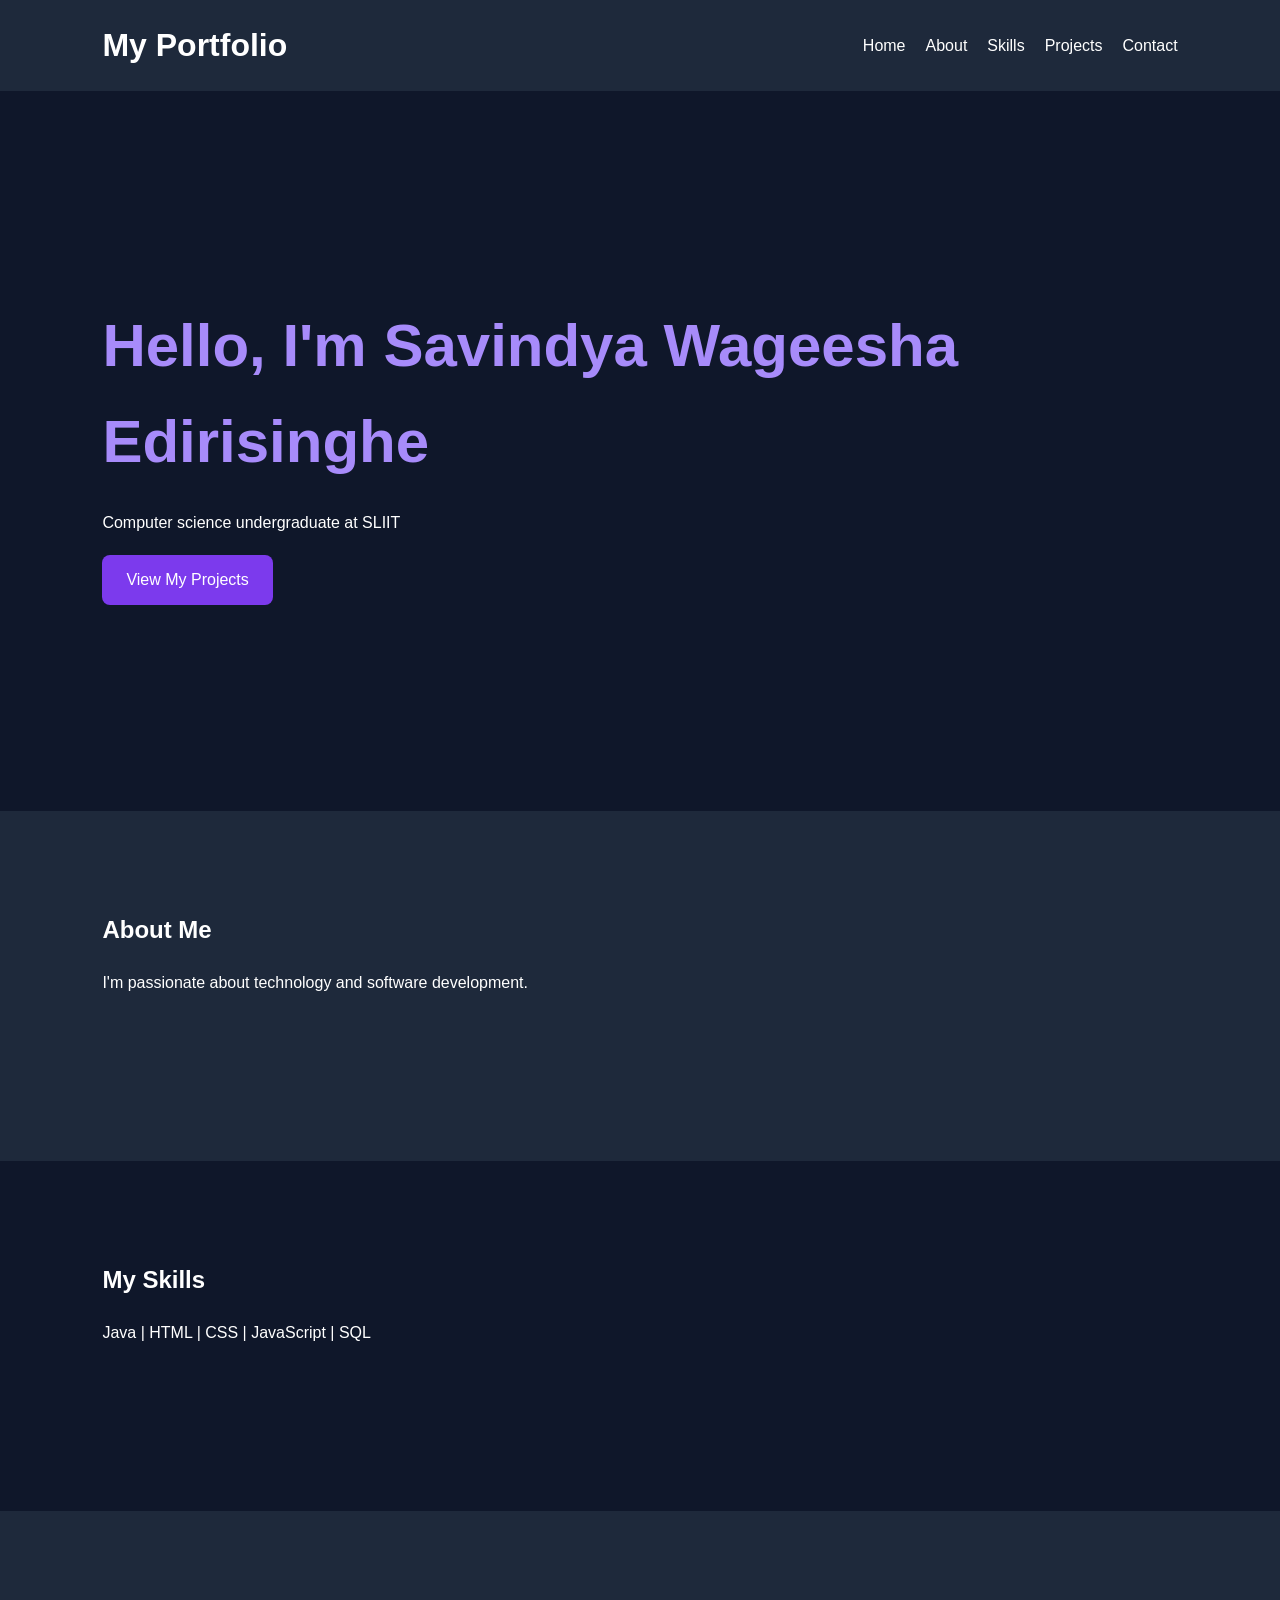
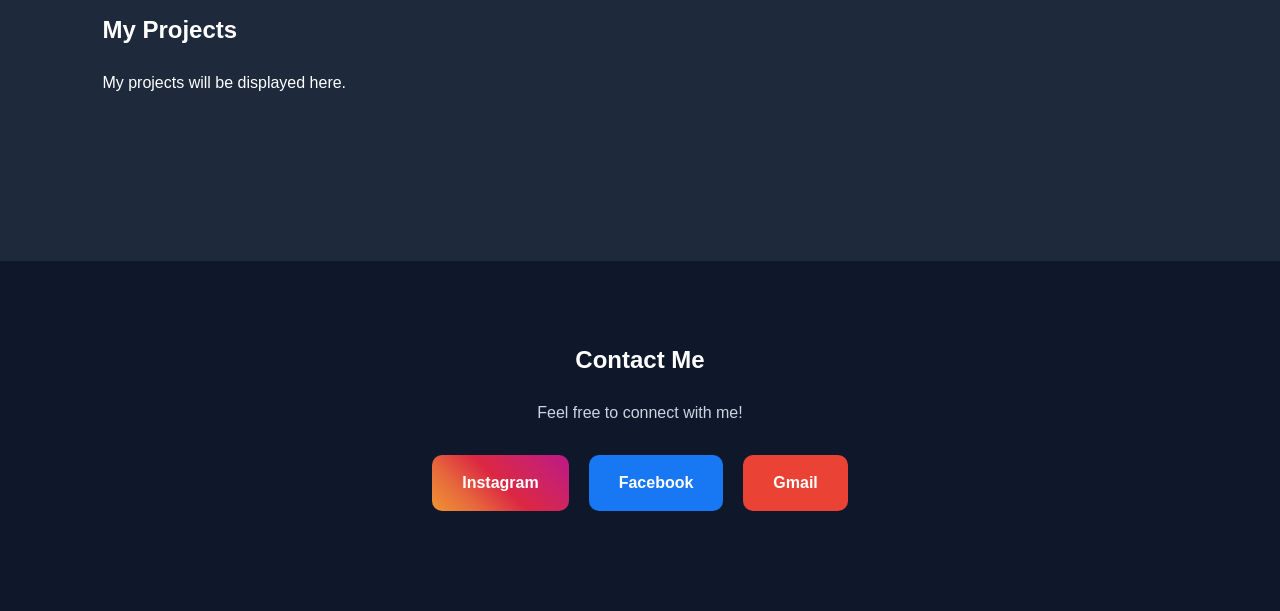
==== My_Portfolio/index.html @ 94e9f506 "HTML AND CSS files" ====
<!DOCTYPE html>
<html lang="en">
<head>
  <meta charset="UTF-8">
  <meta name="viewport" content="width=device-width, initial-scale=1.0">
  <title>My Portfolio</title>
  <link rel="stylesheet" href="css/style.css">
</head>
<body>

<header>
  <h1>My Portfolio</h1>
  <nav>
    <a href="#home">Home</a>
    <a href="#about">About</a>
    <a href="#skills">Skills</a>
    <a href="#projects">Projects</a>
    <a href="#contact">Contact</a>
  </nav>
</header>

<section id="home">
  <h2>Hello, I'm Savindya Wageesha Edirisinghe</h2>
  <p>Computer science undergraduate at SLIIT</p>
  <a href="#projects">View My Projects</a>
</section>

<section id="about">
  <h2>About Me</h2>
  <p>I'm passionate about technology and software development.</p>
</section>

<section id="skills">
  <h2>My Skills</h2>
  <p>Java | HTML | CSS | JavaScript | SQL</p>
</section>

<section id="projects">
  <h2>My Projects</h2>
  <p>My projects will be displayed here.</p>
</section>

<section id="contact">
  <h2>Contact Me</h2>
  <p>Feel free to connect with me!</p>

  <div class="contact-buttons">

    <a href="https://www.instagram.com/wageeshaedirisinghe/"
       target="_blank"
       rel="noopener noreferrer"
       class="contact-btn instagram">
      Instagram
    </a>

    <a href="https://www.facebook.com/profile.php?id=61576655627949"
       target="_blank"
       rel="noopener noreferrer"
       class="contact-btn facebook">
      Facebook
    </a>

    <a href="wageeshaedirisinghe25@gmail.com"
       class="contact-btn gmail">
      Gmail
    </a>

  </div>
</section>


<script src="js/script.js"></script>
</body>
</html>
---- My_Portfolio/css/style.css ----
* {
  margin: 0;
  padding: 0;
  box-sizing: border-box;
}

html {
  scroll-behavior: smooth;
}

body {
  font-family: Arial, sans-serif;
  background: #0f172a;
  color: white;
  line-height: 1.6;
}

header {
  padding: 20px 8%;
  display: flex;
  justify-content: space-between;
  align-items: center;
  background: #1e293b;
  flex-wrap: wrap;
  gap: 15px;
}

nav {
  display: flex;
  gap: 20px;
  flex-wrap: wrap;
}

nav a {
  color: white;
  text-decoration: none;
}

nav a:hover {
  color: #a78bfa;
}

section {
  padding: 100px 8%;
  min-height: 350px;
}

#home {
  min-height: 80vh;
  display: flex;
  flex-direction: column;
  justify-content: center;
}

#home h2 {
  font-size: clamp(32px, 6vw, 60px);
  color: #a78bfa;
}

h2 {
  margin-bottom: 20px;
}

#home a {
  display: inline-block;
  width: fit-content;
  margin-top: 20px;
  padding: 12px 24px;
  background: #7c3aed;
  color: white;
  text-decoration: none;
  border-radius: 8px;
}

#about, #projects {
  background: #1e293b;
}

/* Contact Section */

#contact {
  text-align: center;
  padding: 80px 20px;
}

#contact p {
  margin-bottom: 30px;
  color: #cbd5e1;
}

/* Contact Buttons */
.contact-buttons {
  display: flex;
  justify-content: center;
  gap: 20px;
  flex-wrap: wrap;
}
.contact-btn {
  display: inline-block;
  padding: 15px 30px;
  color: white;
  text-decoration: none;
  font-size: 16px;
  font-weight: bold;
  border-radius: 10px;
  transition: transform 0.3s ease,
  box-shadow 0.3s ease;
}
/* Instagram */
.instagram {
  background: linear-gradient(
    45deg,
    #f09433,
    #e6683c,
    #dc2743,
    #cc2366,
    #bc1888
  );
}

/* Facebook */
.facebook {
  background: #1877f2;
}
/* Gmail */
.gmail {
  background: #ea4335;
}
/* Hover Effect */
.contact-btn:hover {
  transform: translateY(-5px);
  box-shadow: 0 8px 20px rgba(0, 0, 0, 0.3);
}
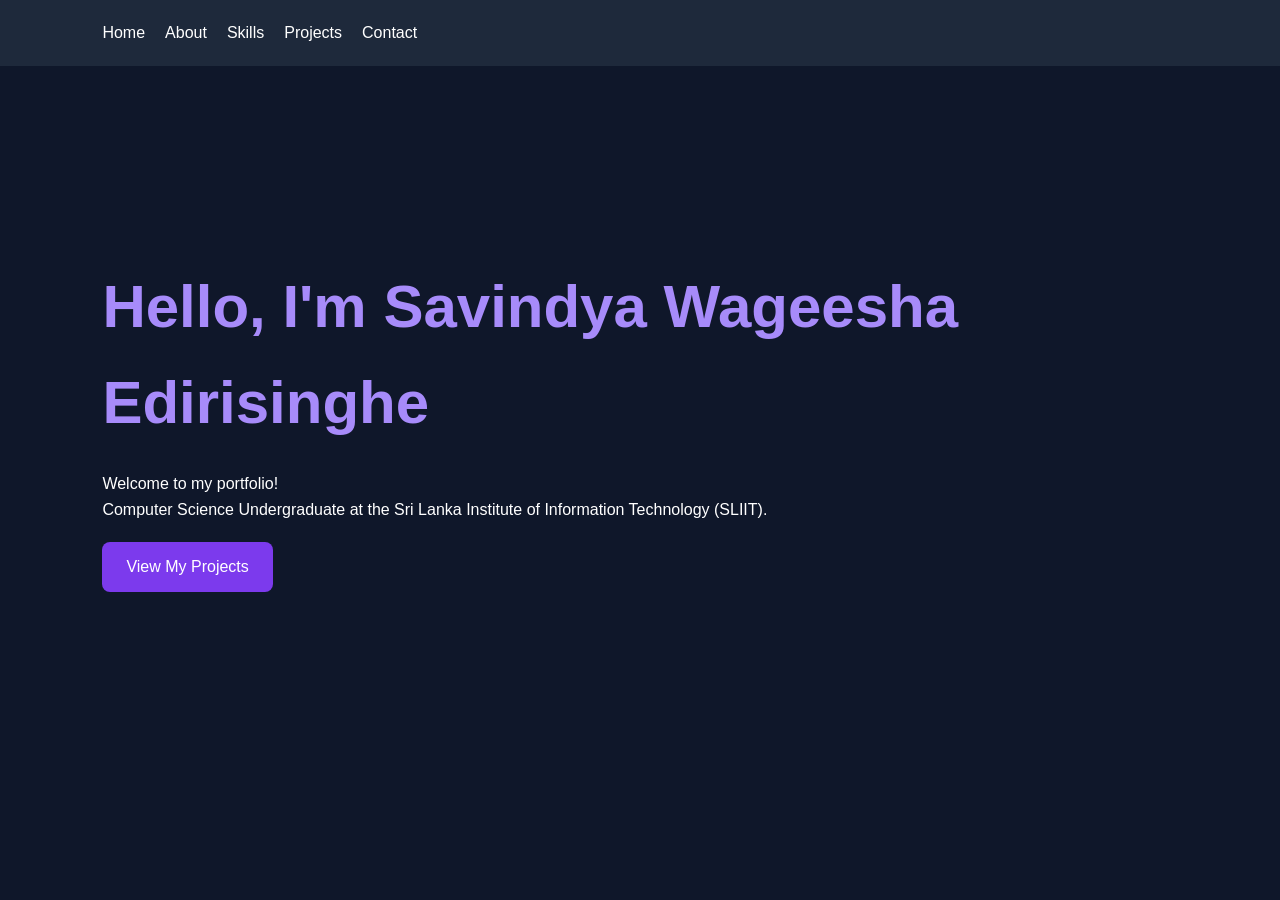
==== commit d61ac1b2: "seperating into diff pages" ====
--- a/My_Portfolio/index.html
+++ b/My_Portfolio/index.html
@@ -4,72 +4,36 @@
 <head>
   <meta charset="UTF-8">
   <meta name="viewport" content="width=device-width, initial-scale=1.0">
-  <title>My Portfolio</title>
+  <title>Home | My Portfolio</title>
   <link rel="stylesheet" href="css/style.css">
 </head>
 <body>
 
 <header>
-  <h1>My Portfolio</h1>
   <nav>
-    <a href="#home">Home</a>
-    <a href="#about">About</a>
-    <a href="#skills">Skills</a>
-    <a href="#projects">Projects</a>
-    <a href="#contact">Contact</a>
+    <a href="index.html" class="active">Home</a>
+    <a href="about.html">About</a>
+    <a href="skills.html">Skills</a>
+    <a href="projects.html">Projects</a>
+    <a href="contact.html">Contact</a>
   </nav>
 </header>
 
-<section id="home">
-  <h2>Hello, I'm Savindya Wageesha Edirisinghe</h2>
-  <p>Computer science undergraduate at SLIIT</p>
-  <a href="#projects">View My Projects</a>
-</section>
+<main>
+  <section id="home">
+    <h2>Hello, I'm Savindya Wageesha Edirisinghe</h2>
 
-<section id="about">
-  <h2>About Me</h2>
-  <p>I'm passionate about technology and software development.</p>
-</section>
+    <p>Welcome to my portfolio!</p>
 
-<section id="skills">
-  <h2>My Skills</h2>
-  <p>Java | HTML | CSS | JavaScript | SQL</p>
-</section>
+    <p>
+      Computer Science Undergraduate at the
+      Sri Lanka Institute of Information
+      Technology (SLIIT).
+    </p>
 
-<section id="projects">
-  <h2>My Projects</h2>
-  <p>My projects will be displayed here.</p>
-</section>
+    <a href="projects.html">View My Projects</a>
+  </section>
+</main>
 
-<section id="contact">
-  <h2>Contact Me</h2>
-  <p>Feel free to connect with me!</p>
-
-  <div class="contact-buttons">
-
-    <a href="https://www.instagram.com/wageeshaedirisinghe/"
-       target="_blank"
-       rel="noopener noreferrer"
-       class="contact-btn instagram">
-      Instagram
-    </a>
-
-    <a href="https://www.facebook.com/profile.php?id=61576655627949"
-       target="_blank"
-       rel="noopener noreferrer"
-       class="contact-btn facebook">
-      Facebook
-    </a>
-
-    <a href="wageeshaedirisinghe25@gmail.com"
-       class="contact-btn gmail">
-      Gmail
-    </a>
-
-  </div>
-</section>
-
-
-<script src="js/script.js"></script>
 </body>
 </html>
--- a/My_Portfolio/css/style.css
+++ b/My_Portfolio/css/style.css
@@ -5,8 +5,13 @@
   box-sizing: border-box;
 }
 
+
 html {
   scroll-behavior: smooth;
+  direction: rtl;
+}
+body {
+  direction: ltr;
 }
 
 body {
@@ -77,7 +82,7 @@
   background: #1e293b;
 }
 
-/* Contact Section */
+/* Contact Section ---------------------------------------------------------------------------------------------------*/
 
 #contact {
   text-align: center;
@@ -132,3 +137,18 @@
   transform: translateY(-5px);
   box-shadow: 0 8px 20px rgba(0, 0, 0, 0.3);
 }
+
+/* Scrollbar Design-------------------------------------------------------------------------------------------------- */
+::-webkit-scrollbar {
+  width: 10px;
+}
+::-webkit-scrollbar-track {
+  background: #0f172a;
+}
+::-webkit-scrollbar-thumb {
+  background: #7c3aed;
+  border-radius: 10px;
+}
+::-webkit-scrollbar-thumb:hover {
+  background: #a78bfa;
+}
